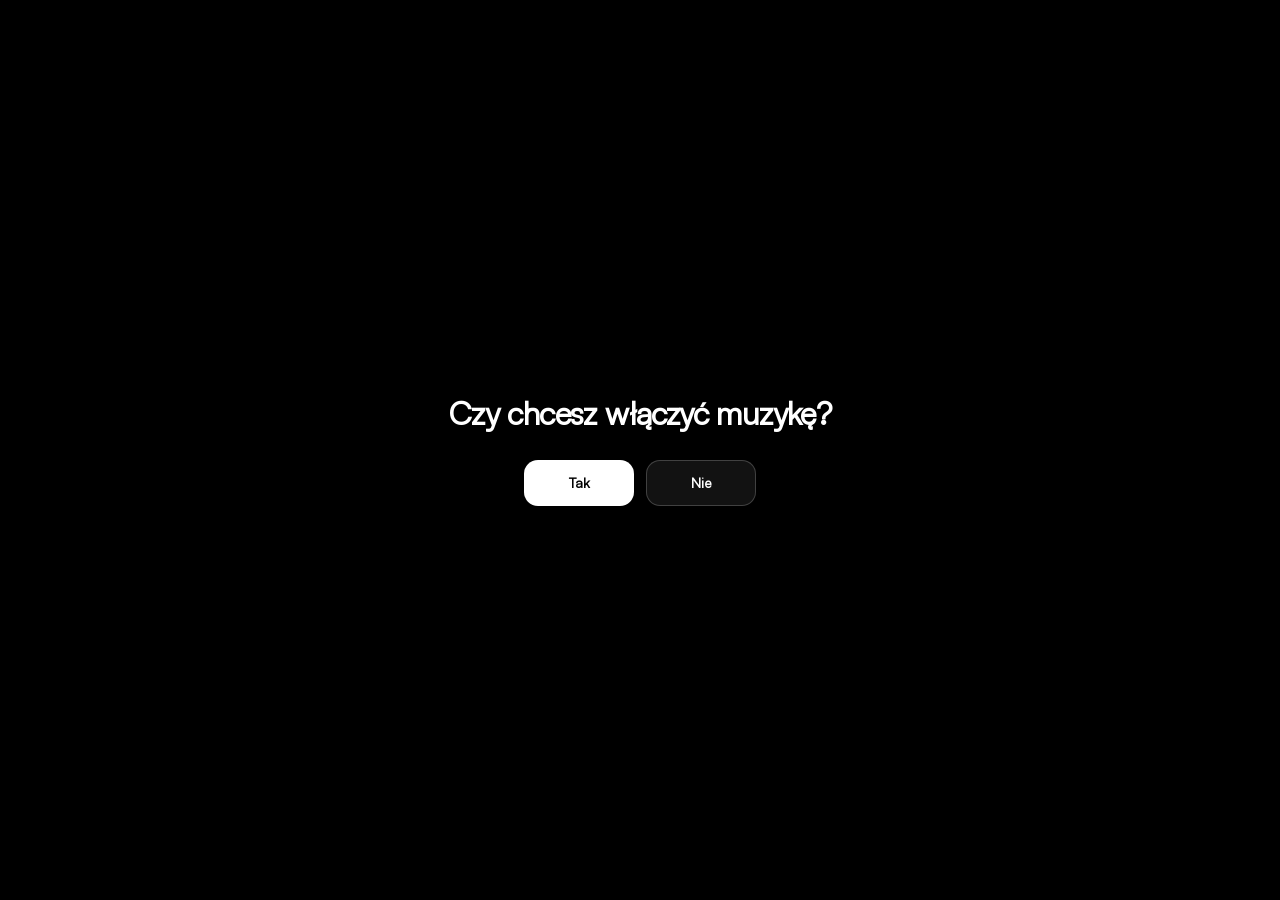
==== index.html @ a565d6b8 "Update index.html" ====
<!DOCTYPE html>
<html lang="pl">
<head>
    <meta charset="UTF-8">
    <meta name="viewport" content="width=device-width, initial-scale=1.0">

    <link rel="icon" type="image/png" href="favicon.png">
    <link rel="stylesheet" href="style.css">

    <title>Kituś 🩶</title>
</head>

<body>

    <div class="music-start-screen" id="music-start-screen">
        <div class="music-start-content">
            <h2>Czy chcesz włączyć muzykę?</h2>
            <div class="music-start-buttons">
                <button type="button" class="music-start-button" id="music-yes">Tak</button>
                <button type="button" class="music-start-button secondary" id="music-no">Nie</button>
            </div>
        </div>
    </div>

    <audio id="background-music" loop preload="auto" crossorigin="anonymous">
        <source src="music.mp3" type="audio/mpeg">
    </audio>

    <!-- Odtwarzacz w PRAWYM DOLNYM ROGU -->
    <div class="audio-control" id="audio-control" style="position: fixed; bottom: 20px; right: 20px; left: auto; top: auto; z-index: 100;">
        <div class="audio-control-inner">
            <div class="audio-icon">
                <span class="audio-note">♪</span>
            </div>

            <div class="audio-info" id="audio-info">
                <div class="audio-cover">
                    <img src="okladka.jpg" alt="Okładka">
                </div>
                <div class="audio-text">
                    <span class="audio-artist">Filipek, Inee, Zegar</span>
                    <span class="audio-title">Niebezpiecznie</span>
                </div>
            </div>

            <div class="audio-slider-wrapper">
                <input
                    type="range"
                    id="audio-volume"
                    min="0"
                    max="100"
                    value="50"
                    aria-label="Głośność muzyki"
                >
            </div>
        </div>
    </div>

    <main class="page">
        <section class="box profile-box" id="profile-box">
            <div class="profile">
                <img src="logo.jpeg" alt="Kitsun3 Kage" class="logo">
                <div class="profile-text">
                    <h1 id="typing-name" style="font-weight: 700;">
                        <span id="typing-text"></span><span class="cursor">|</span>
                    </h1>
                    <p>@kitsun3.kage</p>
                </div>
            </div>

            <div class="socials">
                <button class="social-button" type="button" onclick="window.open('https://www.instagram.com/kitsun3.kage', '_blank')" aria-label="Instagram">
                    <img src="instagram-icon.svg" alt="Instagram">
                </button>
                <button class="social-button" type="button" onclick="window.open('https://github.com/kitsun3kage', '_blank')" aria-label="GitHub">
                    <img src="github-icon.svg" alt="GitHub">
                </button>
                <button class="social-button" type="button" onclick="window.open('https://www.tiktok.com/@kitsun3.kage', '_blank')" aria-label="TikTok">
                    <img src="tiktok-icon.svg" alt="TikTok">
                </button>
                <button class="social-button" type="button" onclick="window.open('https://www.youtube.com/@kitsun3kage', '_blank')" aria-label="YouTube">
                    <img src="youtube-icon.svg" alt="YouTube">
                </button>
                <button class="social-button" type="button" onclick="window.open('https://pl.wikipedia.org/wiki/Wikipedysta:Kitsun3_Kage', '_blank')" aria-label="Wikipedia">
                    <img src="wikipedia-icon.svg" alt="Wikipedia">
                </button>
            </div>

            <div class="site-info">
                <div class="visitor-count">
                    <img src="views.svg" alt="">
                    <span id="visitor-count">...</span>
                </div>
                <span class="info-separator">|</span>
                <div class="location-info">
                    <img src="location.svg" alt="">
                    <span>Poland</span>
                </div>
            </div>
        </section>
    </main>

    <video autoplay muted loop playsinline id="background-video">
        <source src="peaceful-meadow-moewalls-com.mp4" type="video/mp4">
        Twoja przeglądarka nie obsługuje odtwarzania wideo.
    </video>

    <footer>
        <p>&copy; 2026 Kitsun3 Kage. All rights reserved.</p>
    </footer>

    <script>
        const musicStartScreen = document.getElementById("music-start-screen");
        const musicYes = document.getElementById("music-yes");
        const musicNo = document.getElementById("music-no");
        const backgroundMusic = document.getElementById("background-music");
        const audioControl = document.getElementById("audio-control");
        const audioVolume = document.getElementById("audio-volume");
        const profileBox = document.getElementById("profile-box");

        // Płynna animacja zamykania ekranu startowego
        function closeMusicScreen() {
            musicStartScreen.classList.add("hidden");
            setTimeout(() => {
                musicStartScreen.style.display = "none";
            }, 500);
        }

        function updateVolumeState() {
            const volume = Number(audioVolume.value);
            backgroundMusic.volume = volume / 100;
            audioVolume.style.setProperty("--volume", `${volume}%`);

            if (volume === 0) {
                audioControl.classList.add("muted");
            } else {
                audioControl.classList.remove("muted");
            }
        }

        // --- PŁYNNY BASS SHAKE & TILT 3D LOOP ---
        let audioCtx, analyser, dataArray, sourceNode;
        let isAudioSetup = false;
        let targetTiltX = 0, currentTiltX = 0;
        let targetTiltY = 0, currentTiltY = 0;

        let targetShakeX = 0, currentShakeX = 0;
        let targetShakeY = 0, currentShakeY = 0;
        let targetScale = 1, currentScale = 1;

        function initAudioAnalyser() {
            if (isAudioSetup) return;
            try {
                const AudioContext = window.AudioContext || window.webkitAudioContext;
                audioCtx = new AudioContext();
                analyser = audioCtx.createAnalyser();
                
                analyser.fftSize = 256; 
                analyser.smoothingTimeConstant = 0; 

                sourceNode = audioCtx.createMediaElementSource(backgroundMusic);
                sourceNode.connect(analyser);
                analyser.connect(audioCtx.destination);

                dataArray = new Uint8Array(analyser.frequencyBinCount);
                isAudioSetup = true;
            } catch (e) {
                console.warn("Nie można uruchomić analizatora AudioContext:", e);
            }
        }

        function lerp(start, end, amt) {
            return (1 - amt) * start + amt * end;
        }

        function renderLoop() {
            requestAnimationFrame(renderLoop);

            // Obliczanie basu tylko gdy muzyka gra i nie jest wyciszona
            if (!analyser || backgroundMusic.paused || backgroundMusic.volume === 0) {
                targetShakeX = 0;
                targetShakeY = 0;
                targetScale = 1;
            } else {
                analyser.getByteFrequencyData(dataArray);

                const sampleRate = audioCtx.sampleRate || 44100;
                const nyquist = sampleRate / 2;
                const binCount = analyser.frequencyBinCount; 

                // Pasmo niskiego basu: 30Hz - 130Hz
                let startBin = Math.floor((30 / nyquist) * binCount);
                let endBin = Math.ceil((130 / nyquist) * binCount);

                startBin = Math.max(0, startBin);
                endBin = Math.min(binCount - 1, Math.max(startBin + 1, endBin));

                let bassSum = 0;
                for (let i = startBin; i <= endBin; i++) {
                    bassSum += dataArray[i];
                }
                let count = (endBin - startBin + 1);
                let rawBass = (bassSum / count) / 255;

                const outputMultiplier = 56;
                let bassValue = rawBass * outputMultiplier;

                // Próg (8.0) - trzęsie TYLKO przy mocniejszym basie
                const threshold = 8.0;

                if (bassValue > threshold) {
                    const intensity = Math.min((bassValue - threshold) / (outputMultiplier - threshold), 1.0);

                    targetShakeX = (Math.random() - 0.5) * intensity * 22;
                    targetShakeY = (Math.random() - 0.5) * intensity * 22;
                    targetScale = 1 + (intensity * 0.025);
                } else {
                    targetShakeX = 0;
                    targetShakeY = 0;
                    targetScale = 1;
                }
            }

            // Płynne przejścia (LERP) dla Tilt 3D oraz drgań basu
            currentTiltX = lerp(currentTiltX, targetTiltX, 0.12);
            currentTiltY = lerp(currentTiltY, targetTiltY, 0.12);
            currentShakeX = lerp(currentShakeX, targetShakeX, 0.18);
            currentShakeY = lerp(currentShakeY, targetShakeY, 0.18);
            currentScale = lerp(currentScale, targetScale, 0.15);

            if (profileBox) {
                profileBox.style.transform = `perspective(1000px) rotateX(${currentTiltX.toFixed(2)}deg) rotateY(${currentTiltY.toFixed(2)}deg) translate(${currentShakeX.toFixed(2)}px, ${currentShakeY.toFixed(2)}px) scale(${currentScale.toFixed(4)})`;
            }
        }

        // Uruchomienie pętli natychmiast, aby Tilt 3D działał nawet przy wybranej opcji "Nie"
        renderLoop();

        musicYes.addEventListener("click", async () => {
            updateVolumeState();
            try {
                await backgroundMusic.play();
                initAudioAnalyser();
                if (audioCtx && audioCtx.state === "suspended") {
                    await audioCtx.resume();
                }
            } catch (error) {
                console.error("Nie udało się uruchomić muzyki:", error);
            }
            closeMusicScreen();
        });

        musicNo.addEventListener("click", () => {
            backgroundMusic.pause();
            backgroundMusic.currentTime = 0;
            audioVolume.value = 0;
            updateVolumeState();
            
            // Ukrycie odtwarzacza po kliknięciu "Nie"
            audioControl.style.opacity = "0";
            audioControl.style.transition = "opacity 0.4s ease";
            setTimeout(() => {
                audioControl.style.display = "none";
            }, 400);

            closeMusicScreen();
        });

        audioVolume.addEventListener("input", updateVolumeState);
        updateVolumeState();

        // Animacja wpisywania tekstu
        const typingText = document.getElementById("typing-text");
        const text = "Kituś 🩶";
        let typingIndex = 0;
        let deleting = false;

        function typingAnimation() {
            if (!typingText) return;

            if (!deleting) {
                if (typingIndex < text.length) {
                    typingText.textContent = text.substring(0, typingIndex + 1);
                    typingIndex++;
                    setTimeout(typingAnimation, 110);
                } else {
                    deleting = true;
                    setTimeout(typingAnimation, 1500);
                }
            } else {
                if (typingIndex > 0) {
                    typingIndex--;
                    typingText.textContent = text.substring(0, typingIndex);
                    setTimeout(typingAnimation, 70);
                } else {
                    deleting = false;
                    setTimeout(typingAnimation, 700);
                }
            }
        }
        typingAnimation();

        // Licznik odwiedzin
        const visitorCount = document.getElementById("visitor-count");
        const counterUrl = "https://api.counterapi.dev/v2/kitsun3kage-portfolio/kitu-portfolio-2026/up";

        async function updateVisitorCount() {
            if (!visitorCount) return;
            try {
                const response = await fetch(counterUrl);
                if (!response.ok) throw new Error("Counter request failed");
                const data = await response.json();
                if (data && data.data && data.data.up_count !== undefined) {
                    visitorCount.textContent = data.data.up_count.toLocaleString("pl-PL");
                } else {
                    visitorCount.textContent = "0";
                }
            } catch (error) {
                console.error("Nie udało się pobrać licznika odwiedzin:", error);
                visitorCount.textContent = "0";
            }
        }
        updateVisitorCount();

        // Obsługa Tilt 3D myszką (działa ZAWSZE, niezależnie od muzyki)
        const desktopPointer = window.matchMedia("(hover: hover) and (pointer: fine)");

        if (profileBox && desktopPointer.matches) {
            profileBox.addEventListener("mousemove", (event) => {
                const rect = profileBox.getBoundingClientRect();
                const x = event.clientX - rect.left;
                const y = event.clientY - rect.top;
                const centerX = rect.width / 2;
                const centerY = rect.height / 2;
                targetTiltY = ((x - centerX) / centerX) * -6;
                targetTiltX = ((centerY - y) / centerY) * -6;
            });

            profileBox.addEventListener("mouseleave", () => {
                targetTiltX = 0;
                targetTiltY = 0;
            });
        }
    </script>
</body>
</html>
---- style.css ----
@font-face {
    font-family: "Satoshi";
    src: url("./fonts/Satoshi-Regular.ttf") format("truetype");
    font-weight: 400;
    font-style: normal;
    font-display: swap;
}

* {
    box-sizing: border-box;
    margin: 0;
    padding: 0;
}

html {
    width: 100%;
    min-height: 100%;
}

body {
    width: 100%;
    min-height: 100vh;
    overflow-x: hidden;
    background: #000;
    color: #fff;
    font-family: "Satoshi", Arial, sans-serif;
    position: relative;
    display: flex;
    align-items: center;
    justify-content: center;
}

#background-video {
    position: fixed;
    inset: 0;
    width: 100%;
    height: 100%;
    object-fit: cover;
    z-index: -10;
    pointer-events: none;
}

body::before {
    content: "";
    position: fixed;
    inset: 0;
    background: linear-gradient(
        180deg,
        rgba(0, 0, 0, 0.22),
        rgba(0, 0, 0, 0.42)
    );
    z-index: -9;
    pointer-events: none;
}

body::after {
    content: "";
    position: fixed;
    inset: 0;
    background: radial-gradient(
        circle at 50% 40%,
        rgba(120, 100, 255, 0.08),
        transparent 45%
    );
    z-index: -8;
    pointer-events: none;
}

.page {
    width: 100%;
    min-height: 100vh;
    padding: 24px;
    display: flex;
    align-items: center;
    justify-content: center;
    position: relative;
    z-index: 1;
}

.box {
    width: min(500px, 100%);
    position: relative;
    border: 1px solid rgba(255, 255, 255, 0.18);
    border-radius: 30px;
    background: rgba(0, 0, 0, 0.08);
    backdrop-filter: blur(18px);
    -webkit-backdrop-filter: blur(18px);
    box-shadow:
        0 20px 60px rgba(0, 0, 0, 0.38),
        inset 0 1px 0 rgba(255, 255, 255, 0.06);
    overflow: hidden;
}

.profile-box {
    min-height: 220px;
    padding: 30px;
    transform: perspective(1000px) rotateX(0deg) rotateY(0deg);
    transform-style: preserve-3d;
    will-change: transform;
    transition: transform 0.08s ease-out; /* Płynne, delikatne trzęsienie */
}

.profile {
    display: flex;
    align-items: center;
    gap: 18px;
}

.logo {
    width: 76px;
    height: 76px;
    flex: 0 0 76px;
    object-fit: cover;
    border-radius: 50%;
    border: 1px solid rgba(255, 255, 255, 0.18);
    box-shadow: 0 8px 30px rgba(0, 0, 0, 0.35);
}

.profile-text {
    min-width: 0;
}

.profile-text h1 {
    font-size: clamp(25px, 5vw, 34px);
    line-height: 1.1;
    font-weight: 700;
    letter-spacing: -0.8px;
    white-space: nowrap;
}

.profile-text p {
    margin-top: 7px;
    font-size: 15px;
    line-height: 1.2;
    color: rgba(255, 255, 255, 0.58);
    letter-spacing: 0.1px;
}

.cursor {
    display: inline-block;
    margin-left: 2px;
    color: rgba(255, 255, 255, 0.8);
    animation: cursorBlink 0.9s infinite;
}

@keyframes cursorBlink {
    0%, 45% { opacity: 1; }
    46%, 100% { opacity: 0; }
}

.socials {
    width: 100%;
    display: flex;
    align-items: center;
    justify-content: center;
    gap: 14px;
    margin-top: 28px;
}

.social-button {
    width: 45px;
    height: 45px;
    padding: 0;
    display: flex;
    align-items: center;
    justify-content: center;
    background: transparent;
    border: none;
    cursor: pointer;
}

.social-button img {
    width: 45px;
    height: 45px;
    object-fit: contain;
    filter: drop-shadow(0 0 5px rgba(255, 255, 255, 0.65));
    transition: transform 0.2s ease, filter 0.2s ease;
}

.social-button:hover img {
    transform: scale(1.1);
    filter: drop-shadow(0 0 9px rgba(255, 255, 255, 0.85));
}

.site-info {
    width: 100%;
    display: flex;
    align-items: center;
    justify-content: flex-start;
    gap: 12px;
    margin-top: 28px;
    color: rgba(255, 255, 255, 0.55);
    font-size: 13px;
}

.visitor-count,
.location-info {
    display: flex;
    align-items: center;
    gap: 7px;
}

.visitor-count img,
.location-info img {
    width: 15px;
    height: 15px;
    object-fit: contain;
    opacity: 0.65;
}

.info-separator {
    color: rgba(255, 255, 255, 0.22);
}

footer {
    position: fixed;
    left: 0;
    bottom: 18px;
    width: 100%;
    display: flex;
    justify-content: center;
    pointer-events: none;
    z-index: 10;
}

footer p {
    font-size: 11px;
    color: rgba(255, 255, 255, 0.35);
    letter-spacing: 0.1px;
    text-align: center;
}

/* EKRAN STARTOWY FULLSCREEN */
.music-start-screen {
    position: fixed;
    inset: 0;
    width: 100%;
    height: 100%;
    background: #000;
    display: flex;
    align-items: center;
    justify-content: center;
    z-index: 99999;
    opacity: 1;
    visibility: visible;
    transition: opacity 0.5s ease, visibility 0.5s ease;
}

.music-start-screen.hidden {
    opacity: 0;
    visibility: hidden;
    pointer-events: none;
}

.music-start-content {
    width: min(420px, calc(100% - 40px));
    text-align: center;
}

.music-start-content h2 {
    margin-bottom: 28px;
    color: #fff;
    font-size: clamp(24px, 5vw, 32px);
    line-height: 1.2;
    font-weight: 700;
    letter-spacing: -0.6px;
}

.music-start-buttons {
    display: flex;
    align-items: center;
    justify-content: center;
    gap: 12px;
}

.music-start-button {
    min-width: 110px;
    height: 46px;
    padding: 0 24px;
    border: 1px solid rgba(255, 255, 255, 0.2);
    border-radius: 14px;
    background: #fff;
    color: #000;
    font-family: inherit;
    font-size: 14px;
    font-weight: 700;
    cursor: pointer;
    transition: transform 0.2s ease, background 0.2s ease, border-color 0.2s ease;
}

.music-start-button:hover {
    transform: translateY(-2px);
    background: #ededed;
}

.music-start-button.secondary {
    background: rgba(255, 255, 255, 0.07);
    color: #fff;
    border-color: rgba(255, 255, 255, 0.2);
}

.music-start-button.secondary:hover {
    background: rgba(255, 255, 255, 0.13);
}

/* ODTWARZACZ AUDIO */
.audio-control {
    position: fixed;
    left: 22px;
    bottom: 22px;
    width: 48px;
    height: 48px;
    z-index: 5000;
    border: 1px solid rgba(255, 255, 255, 0.22);
    border-radius: 15px;
    background: rgba(10, 10, 10, 0.68);
    backdrop-filter: blur(18px);
    -webkit-backdrop-filter: blur(18px);
    box-shadow:
        0 12px 35px rgba(0, 0, 0, 0.35),
        inset 0 1px 0 rgba(255, 255, 255, 0.06);
    overflow: hidden;
    transition: width 0.35s cubic-bezier(0.22, 1, 0.36, 1), height 0.35s ease, border-radius 0.35s ease, background 0.25s ease;
}

.audio-control:not(.muted) {
    width: 330px;
    height: 74px;
    border-radius: 19px;
    background: rgba(10, 10, 10, 0.82);
}

.audio-control.muted:hover {
    width: 180px;
    height: 74px;
    border-radius: 19px;
    background: rgba(10, 10, 10, 0.82);
}

.audio-control-inner {
    width: 100%;
    height: 100%;
    display: flex;
    align-items: center;
    padding-right: 16px;
}

.audio-icon {
    width: 48px;
    height: 48px;
    min-width: 48px;
    display: flex;
    align-items: center;
    justify-content: center;
}

.audio-note {
    color: #fff;
    font-family: Arial, sans-serif;
    font-size: 23px;
    line-height: 1;
}

.audio-info {
    width: 0;
    min-width: 0;
    opacity: 0;
    overflow: hidden;
    display: flex;
    align-items: center;
    gap: 10px;
    transition: width 0.35s ease, opacity 0.25s ease, margin 0.35s ease;
}

.audio-control:not(.muted) .audio-info {
    width: 155px;
    opacity: 1;
    margin-right: 10px;
}

.audio-cover {
    width: 38px;
    height: 38px;
    min-width: 38px;
    border-radius: 10px;
    border: 1px solid rgba(255, 255, 255, 0.12);
    background: linear-gradient(135deg, #171717, #303030);
    display: flex;
    align-items: center;
    justify-content: center;
    color: #fff;
    font-size: 18px;
}

.audio-text {
    min-width: 0;
    display: flex;
    flex-direction: column;
    gap: 2px;
}

.audio-artist,
.audio-title {
    display: block;
    overflow: hidden;
    text-overflow: ellipsis;
    white-space: nowrap;
}

.audio-artist {
    color: rgba(255, 255, 255, 0.52);
    font-size: 12px;
}

.audio-title {
    color: #fff;
    font-size: 13px;
}

.audio-slider-wrapper {
    flex: 1;
    min-width: 90px;
    display: flex;
    align-items: center;
    opacity: 0;
    transform: translateX(8px);
    transition: opacity 0.25s ease, transform 0.3s ease;
}

.audio-control:not(.muted) .audio-slider-wrapper,
.audio-control:hover .audio-slider-wrapper {
    opacity: 1;
    transform: translateX(0);
}

#audio-volume {
    width: 100%;
    height: 4px;
    margin: 0;
    padding: 0;
    appearance: none;
    -webkit-appearance: none;
    border: none;
    outline: none;
    border-radius: 999px;
    cursor: pointer;
    background: linear-gradient(
        to right,
        #fff 0%,
        #fff var(--volume),
        rgba(255, 255, 255, 0.2) var(--volume),
        rgba(255, 255, 255, 0.2) 100%
    );
}

#audio-volume::-webkit-slider-runnable-track {
    width: 100%;
    height: 4px;
    border-radius: 999px;
    background: transparent;
}

#audio-volume::-webkit-slider-thumb {
    width: 13px;
    height: 13px;
    margin-top: -4.5px;
    appearance: none;
    -webkit-appearance: none;
    border: none;
    border-radius: 50%;
    background: #fff;
    box-shadow: 0 0 8px rgba(255, 255, 255, 0.3);
}

#audio-volume::-moz-range-track {
    width: 100%;
    height: 4px;
    border-radius: 999px;
    background: rgba(255, 255, 255, 0.2);
}

#audio-volume::-moz-range-progress {
    height: 4px;
    border-radius: 999px;
    background: #fff;
}

#audio-volume::-moz-range-thumb {
    width: 13px;
    height: 13px;
    border: none;
    border-radius: 50%;
    background: #fff;
    box-shadow: 0 0 8px rgba(255, 255, 255, 0.3);
}

/* RESPONSYWNOŚĆ */
@media (max-width: 600px) {
    .page { padding: 18px; }
    .profile-box { padding: 24px; border-radius: 26px; min-height: 0; }
    .profile { gap: 14px; }
    .logo { width: 62px; height: 62px; flex-basis: 62px; }
    .profile-text h1 { font-size: 25px; letter-spacing: -0.5px; }
    .profile-text p { font-size: 14px; margin-top: 6px; }
    .socials { margin-top: 24px; gap: 22px; }
    .social-button { width: 32px; height: 32px; }
    .social-button img { width: 21px; height: 21px; }
    .site-info { margin-top: 24px; gap: 10px; font-size: 12px; }
    footer { bottom: 12px; }
    footer p { font-size: 10px; }
    .music-start-content { width: calc(100% - 36px); }
    .music-start-content h2 { font-size: 24px; margin-bottom: 24px; }
    .music-start-buttons { gap: 10px; }
    .music-start-button { min-width: 100px; height: 44px; }
    .audio-control { left: 14px; bottom: 14px; }
    .audio-control:not(.muted) {
        width: min(330px, calc(100vw - 28px));
    }
}

@media (max-width: 380px) {
    .profile-box { padding: 20px; border-radius: 23px; }
    .logo { width: 56px; height: 56px; flex-basis: 56px; }
    .profile-text h1 { font-size: 22px; }
    .profile-text p { font-size: 13px; }
    .socials { gap: 20px; }
    .social-button { width: 30px; height: 30px; }
    .social-button img { width: 20px; height: 20px; }
    .site-info { gap: 8px; }
    .music-start-content h2 { font-size: 22px; }
    .music-start-button { min-width: 92px; padding: 0 18px; }
}
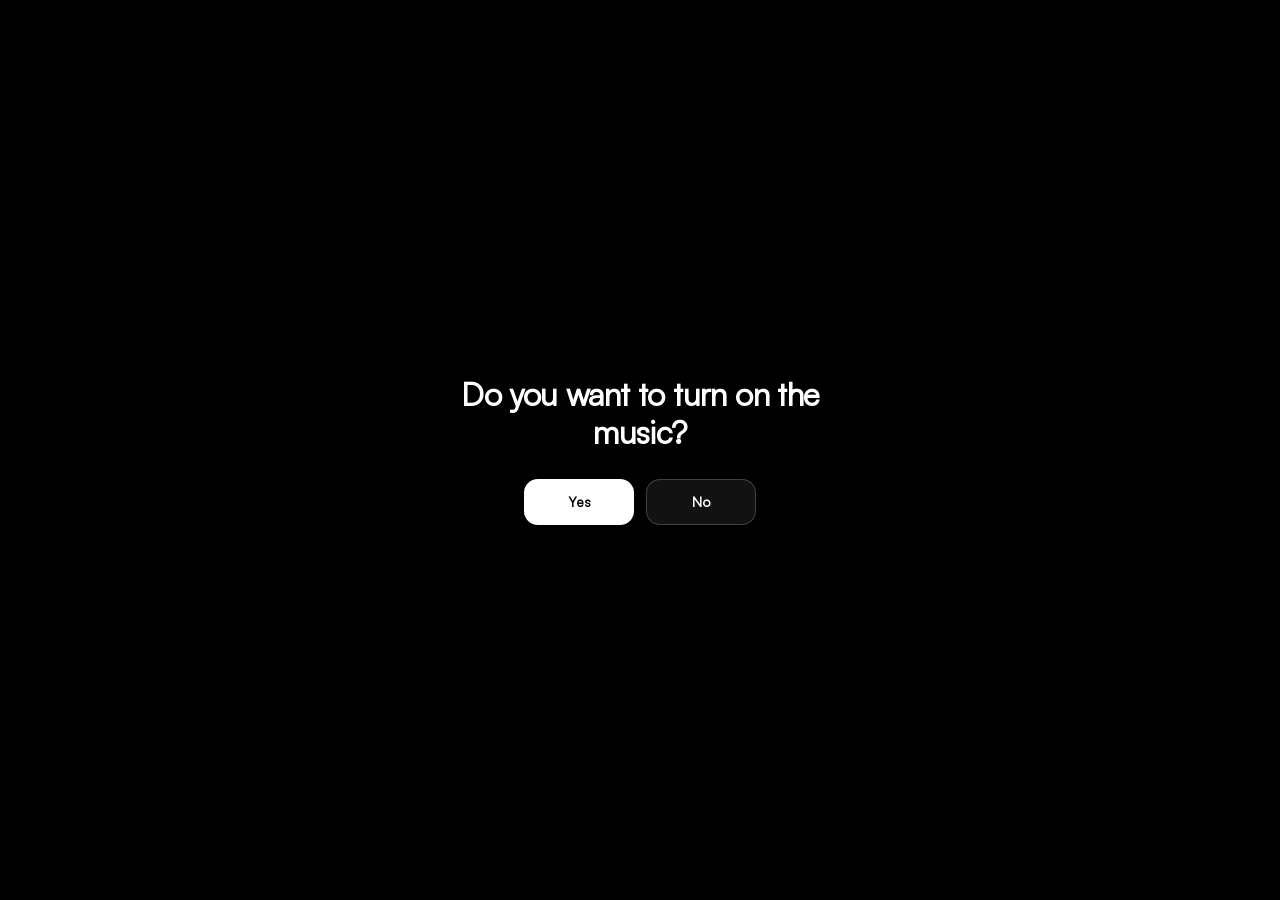
==== commit d53274d3: "Update index.html" ====
--- a/index.html
+++ b/index.html
@@ -8,13 +8,43 @@
     <link rel="stylesheet" href="style.css">
 
     <title>Kituś 🩶</title>
+
+    <style>
+        .relationship-info {
+            display: flex;
+            align-items: center;
+            gap: 6px;
+            font-size: 0.9em;
+            color: #ff9ecb;
+            font-weight: 600;
+        }
+
+        .relationship-heart {
+            font-size: 1em;
+            line-height: 1;
+            animation: heartPulse 1.6s infinite;
+            transform-origin: center;
+            display: inline-block;
+        }
+
+        @keyframes heartPulse {
+            0%, 100% {
+                transform: scale(1);
+                opacity: 1;
+            }
+            50% {
+                transform: scale(1.25);
+                opacity: 0.85;
+            }
+        }
+    </style>
 </head>
 
 <body>
 
     <div class="music-start-screen" id="music-start-screen">
         <div class="music-start-content">
-            <h2>Czy chcesz włączyć muzykę?</h2>
+            <h2 id="music-question">Czy chcesz włączyć muzykę?</h2>
             <div class="music-start-buttons">
                 <button type="button" class="music-start-button" id="music-yes">Tak</button>
                 <button type="button" class="music-start-button secondary" id="music-no">Nie</button>
@@ -94,7 +124,12 @@
                 <span class="info-separator">|</span>
                 <div class="location-info">
                     <img src="location.svg" alt="">
-                    <span>Poland</span>
+                    <span id="country-text">Polska</span>
+                </div>
+                <span class="info-separator">|</span>
+                <div class="relationship-info" title="Status / Relationship status">
+                    <span class="relationship-heart">💗</span>
+                    <span id="relationship-text">W związku</span>
                 </div>
             </div>
         </section>
@@ -186,7 +221,7 @@
 
                 const sampleRate = audioCtx.sampleRate || 44100;
                 const nyquist = sampleRate / 2;
-                const binCount = analyser.frequencyBinCount; 
+                let binCount = analyser.frequencyBinCount; 
 
                 // Pasmo niskiego basu: 30Hz - 130Hz
                 let startBin = Math.floor((30 / nyquist) * binCount);
@@ -243,6 +278,18 @@
                 initAudioAnalyser();
                 if (audioCtx && audioCtx.state === "suspended") {
                     await audioCtx.resume();
+                }
+
+                // --- Media Session API (pokazywanie utworu w systemie) ---
+                if ('mediaSession' in navigator) {
+                    navigator.mediaSession.metadata = new MediaMetadata({
+                        title: 'Niebezpiecznie',
+                        artist: 'Filipek, Inee, Zegar',
+                        album: 'Kituś 🩶',
+                        artwork: [
+                            { src: 'okladka.jpg', sizes: '512x512', type: 'image/jpeg' }
+                        ]
+                    });
                 }
             } catch (error) {
                 console.error("Nie udało się uruchomić muzyki:", error);
@@ -341,6 +388,174 @@
                 targetTiltY = 0;
             });
         }
+
+        // --- Automatyczne wykrywanie języka: status, kraj, ekran muzyki ---
+        const relationshipText = document.getElementById("relationship-text");
+        const countryText = document.getElementById("country-text");
+        const musicQuestion = document.getElementById("music-question");
+
+        const relationshipLabels = {
+            pl: "W związku",
+            en: "In a relationship",
+            de: "In einer Beziehung",
+            es: "En una relación",
+            fr: "En couple",
+            it: "Impegnato/a",
+            pt: "Em um relacionamento",
+            nl: "In een relatie",
+            cs: "Ve vztahu",
+            sk: "Vo vzťahu",
+            uk: "У стосунках",
+            ru: "В отношениях",
+            sv: "I ett förhållande",
+            no: "I et forhold",
+            da: "I et forhold",
+            fi: "Parisuhteessa",
+            lt: "Santykiai",
+            lv: "Attiecībās",
+            et: "Suhtes"
+        };
+
+        const countryLabels = {
+            pl: "Polska",
+            en: "Poland",
+            de: "Polen",
+            es: "Polonia",
+            fr: "Pologne",
+            it: "Polonia",
+            pt: "Polónia",
+            nl: "Polen",
+            cs: "Polsko",
+            sk: "Poľsko",
+            uk: "Польща",
+            ru: "Польша",
+            sv: "Polen",
+            no: "Polen",
+            da: "Polen",
+            fi: "Puola",
+            lt: "Lenkija",
+            lv: "Polija",
+            et: "Poola"
+        };
+
+        const musicQuestionLabels = {
+            pl: "Czy chcesz włączyć muzykę?",
+            en: "Do you want to turn on the music?",
+            de: "Möchtest du die Musik einschalten?",
+            es: "¿Quieres activar la música?",
+            fr: "Voulez-vous activer la musique ?",
+            it: "Vuoi attivare la musica?",
+            pt: "Quer ativar a música?",
+            nl: "Wil je de muziek aanzetten?",
+            cs: "Chceš zapnout hudbu?",
+            sk: "Chceš zapnúť hudbu?",
+            uk: "Бажаєте увімкнути музику?",
+            ru: "Хотите включить музыку?",
+            sv: "Vill du sätta på musiken?",
+            no: "Vil du slå på musikken?",
+            da: "Vil du tænde for musikken?",
+            fi: "Haluatko laittaa musiikin päälle?",
+            lt: "Ar norite įjungti muziką?",
+            lv: "Vai vēlaties ieslēgt mūziku?",
+            et: "Kas soovid muusika sisse lülitada?"
+        };
+
+        const yesLabels = {
+            pl: "Tak",
+            en: "Yes",
+            de: "Ja",
+            es: "Sí",
+            fr: "Oui",
+            it: "Sì",
+            pt: "Sim",
+            nl: "Ja",
+            cs: "Ano",
+            sk: "Áno",
+            uk: "Так",
+            ru: "Да",
+            sv: "Ja",
+            no: "Ja",
+            da: "Ja",
+            fi: "Kyllä",
+            lt: "Taip",
+            lv: "Jā",
+            et: "Jah"
+        };
+
+        const noLabels = {
+            pl: "Nie",
+            en: "No",
+            de: "Nein",
+            es: "No",
+            fr: "Non",
+            it: "No",
+            pt: "Não",
+            nl: "Nee",
+            cs: "Ne",
+            sk: "Nie",
+            uk: "Ні",
+            ru: "Нет",
+            sv: "Nej",
+            no: "Nei",
+            da: "Nej",
+            fi: "Ei",
+            lt: "Ne",
+            lv: "Nē",
+            et: "Ei"
+        };
+
+        const volumeLabels = {
+            pl: "Głośność muzyki",
+            en: "Music volume",
+            de: "Musiklautstärke",
+            es: "Volumen de la música",
+            fr: "Volume de la musique",
+            it: "Volume della musica",
+            pt: "Volume da música",
+            nl: "Muziekvolume",
+            cs: "Hlasitost hudby",
+            sk: "Hlasitosť hudby",
+            uk: "Гучність музики",
+            ru: "Громкость музыки",
+            sv: "Musikvolym",
+            no: "Musikkvolum",
+            da: "Musiklydstyrke",
+            fi: "Musiikin äänenvoimakkuus",
+            lt: "Muzikos garsumas",
+            lv: "Mūzikas skaļums",
+            et: "Muusika helitugevus"
+        };
+
+        function getBrowserLanguage() {
+            return (navigator.language || navigator.userLanguage || "en")
+                .toLowerCase()
+                .split("-")[0];
+        }
+
+        function applyLanguage() {
+            const lang = getBrowserLanguage();
+
+            if (relationshipText) {
+                relationshipText.textContent = relationshipLabels[lang] || relationshipLabels.en;
+            }
+            if (countryText) {
+                countryText.textContent = countryLabels[lang] || countryLabels.en;
+            }
+            if (musicQuestion) {
+                musicQuestion.textContent = musicQuestionLabels[lang] || musicQuestionLabels.en;
+            }
+            if (musicYes) {
+                musicYes.textContent = yesLabels[lang] || yesLabels.en;
+            }
+            if (musicNo) {
+                musicNo.textContent = noLabels[lang] || noLabels.en;
+            }
+            if (audioVolume) {
+                audioVolume.setAttribute("aria-label", volumeLabels[lang] || volumeLabels.en);
+            }
+        }
+
+        applyLanguage();
     </script>
 </body>
 </html>
--- a/style.css
+++ b/style.css
@@ -97,7 +97,7 @@
     transform: perspective(1000px) rotateX(0deg) rotateY(0deg);
     transform-style: preserve-3d;
     will-change: transform;
-    transition: transform 0.08s ease-out; /* Płynne, delikatne trzęsienie */
+    transition: transform 0.08s ease-out;
 }
 
 .profile {
@@ -390,6 +390,15 @@
     justify-content: center;
     color: #fff;
     font-size: 18px;
+    overflow: hidden; /* Dodane dla przycięcia rogów obrazka */
+}
+
+/* Dodane ostylowanie obrazka okładki */
+.audio-cover img {
+    width: 100%;
+    height: 100%;
+    object-fit: cover;
+    display: block;
 }
 
 .audio-text {
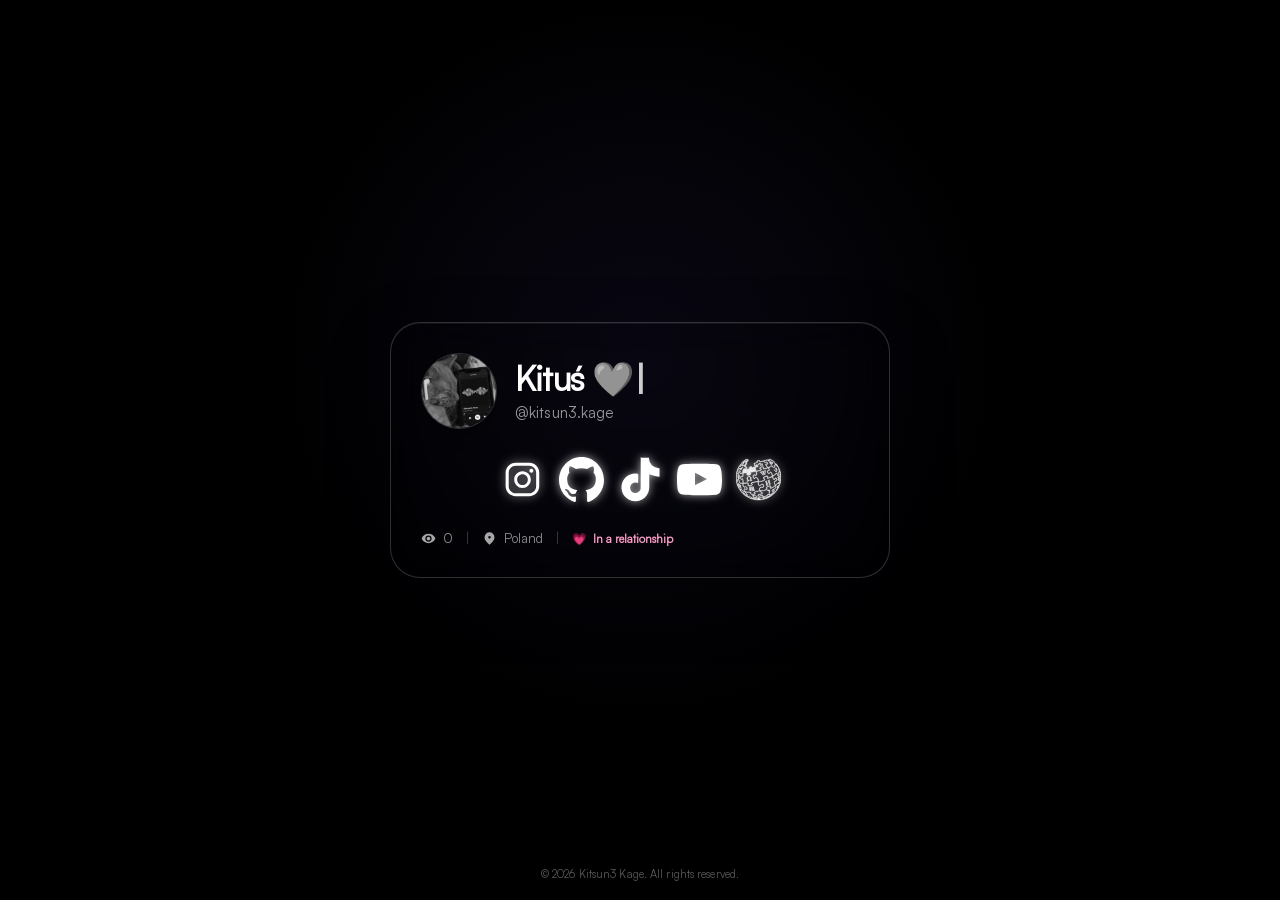
==== commit 3684c45d: "Update index.html" ====
--- a/index.html
+++ b/index.html
@@ -41,50 +41,6 @@
 </head>
 
 <body>
-
-    <div class="music-start-screen" id="music-start-screen">
-        <div class="music-start-content">
-            <h2 id="music-question">Czy chcesz włączyć muzykę?</h2>
-            <div class="music-start-buttons">
-                <button type="button" class="music-start-button" id="music-yes">Tak</button>
-                <button type="button" class="music-start-button secondary" id="music-no">Nie</button>
-            </div>
-        </div>
-    </div>
-
-    <audio id="background-music" loop preload="auto" crossorigin="anonymous">
-        <source src="music.mp3" type="audio/mpeg">
-    </audio>
-
-    <!-- Odtwarzacz w PRAWYM DOLNYM ROGU -->
-    <div class="audio-control" id="audio-control" style="position: fixed; bottom: 20px; right: 20px; left: auto; top: auto; z-index: 100;">
-        <div class="audio-control-inner">
-            <div class="audio-icon">
-                <span class="audio-note">♪</span>
-            </div>
-
-            <div class="audio-info" id="audio-info">
-                <div class="audio-cover">
-                    <img src="okladka.jpg" alt="Okładka">
-                </div>
-                <div class="audio-text">
-                    <span class="audio-artist">Filipek, Inee, Zegar</span>
-                    <span class="audio-title">Niebezpiecznie</span>
-                </div>
-            </div>
-
-            <div class="audio-slider-wrapper">
-                <input
-                    type="range"
-                    id="audio-volume"
-                    min="0"
-                    max="100"
-                    value="50"
-                    aria-label="Głośność muzyki"
-                >
-            </div>
-        </div>
-    </div>
 
     <main class="page">
         <section class="box profile-box" id="profile-box">
@@ -145,65 +101,12 @@
     </footer>
 
     <script>
-        const musicStartScreen = document.getElementById("music-start-screen");
-        const musicYes = document.getElementById("music-yes");
-        const musicNo = document.getElementById("music-no");
-        const backgroundMusic = document.getElementById("background-music");
-        const audioControl = document.getElementById("audio-control");
-        const audioVolume = document.getElementById("audio-volume");
         const profileBox = document.getElementById("profile-box");
 
-        // Płynna animacja zamykania ekranu startowego
-        function closeMusicScreen() {
-            musicStartScreen.classList.add("hidden");
-            setTimeout(() => {
-                musicStartScreen.style.display = "none";
-            }, 500);
-        }
-
-        function updateVolumeState() {
-            const volume = Number(audioVolume.value);
-            backgroundMusic.volume = volume / 100;
-            audioVolume.style.setProperty("--volume", `${volume}%`);
-
-            if (volume === 0) {
-                audioControl.classList.add("muted");
-            } else {
-                audioControl.classList.remove("muted");
-            }
-        }
-
-        // --- PŁYNNY BASS SHAKE & TILT 3D LOOP ---
-        let audioCtx, analyser, dataArray, sourceNode;
-        let isAudioSetup = false;
+        // --- TILT 3D (myszka) ---
         let targetTiltX = 0, currentTiltX = 0;
         let targetTiltY = 0, currentTiltY = 0;
 
-        let targetShakeX = 0, currentShakeX = 0;
-        let targetShakeY = 0, currentShakeY = 0;
-        let targetScale = 1, currentScale = 1;
-
-        function initAudioAnalyser() {
-            if (isAudioSetup) return;
-            try {
-                const AudioContext = window.AudioContext || window.webkitAudioContext;
-                audioCtx = new AudioContext();
-                analyser = audioCtx.createAnalyser();
-                
-                analyser.fftSize = 256; 
-                analyser.smoothingTimeConstant = 0; 
-
-                sourceNode = audioCtx.createMediaElementSource(backgroundMusic);
-                sourceNode.connect(analyser);
-                analyser.connect(audioCtx.destination);
-
-                dataArray = new Uint8Array(analyser.frequencyBinCount);
-                isAudioSetup = true;
-            } catch (e) {
-                console.warn("Nie można uruchomić analizatora AudioContext:", e);
-            }
-        }
-
         function lerp(start, end, amt) {
             return (1 - amt) * start + amt * end;
         }
@@ -211,110 +114,33 @@
         function renderLoop() {
             requestAnimationFrame(renderLoop);
 
-            // Obliczanie basu tylko gdy muzyka gra i nie jest wyciszona
-            if (!analyser || backgroundMusic.paused || backgroundMusic.volume === 0) {
-                targetShakeX = 0;
-                targetShakeY = 0;
-                targetScale = 1;
-            } else {
-                analyser.getByteFrequencyData(dataArray);
-
-                const sampleRate = audioCtx.sampleRate || 44100;
-                const nyquist = sampleRate / 2;
-                let binCount = analyser.frequencyBinCount; 
-
-                // Pasmo niskiego basu: 30Hz - 130Hz
-                let startBin = Math.floor((30 / nyquist) * binCount);
-                let endBin = Math.ceil((130 / nyquist) * binCount);
-
-                startBin = Math.max(0, startBin);
-                endBin = Math.min(binCount - 1, Math.max(startBin + 1, endBin));
-
-                let bassSum = 0;
-                for (let i = startBin; i <= endBin; i++) {
-                    bassSum += dataArray[i];
-                }
-                let count = (endBin - startBin + 1);
-                let rawBass = (bassSum / count) / 255;
-
-                const outputMultiplier = 56;
-                let bassValue = rawBass * outputMultiplier;
-
-                // Próg (8.0) - trzęsie TYLKO przy mocniejszym basie
-                const threshold = 8.0;
-
-                if (bassValue > threshold) {
-                    const intensity = Math.min((bassValue - threshold) / (outputMultiplier - threshold), 1.0);
-
-                    targetShakeX = (Math.random() - 0.5) * intensity * 22;
-                    targetShakeY = (Math.random() - 0.5) * intensity * 22;
-                    targetScale = 1 + (intensity * 0.025);
-                } else {
-                    targetShakeX = 0;
-                    targetShakeY = 0;
-                    targetScale = 1;
-                }
-            }
-
-            // Płynne przejścia (LERP) dla Tilt 3D oraz drgań basu
             currentTiltX = lerp(currentTiltX, targetTiltX, 0.12);
             currentTiltY = lerp(currentTiltY, targetTiltY, 0.12);
-            currentShakeX = lerp(currentShakeX, targetShakeX, 0.18);
-            currentShakeY = lerp(currentShakeY, targetShakeY, 0.18);
-            currentScale = lerp(currentScale, targetScale, 0.15);
 
             if (profileBox) {
-                profileBox.style.transform = `perspective(1000px) rotateX(${currentTiltX.toFixed(2)}deg) rotateY(${currentTiltY.toFixed(2)}deg) translate(${currentShakeX.toFixed(2)}px, ${currentShakeY.toFixed(2)}px) scale(${currentScale.toFixed(4)})`;
-            }
-        }
-
-        // Uruchomienie pętli natychmiast, aby Tilt 3D działał nawet przy wybranej opcji "Nie"
+                profileBox.style.transform = `perspective(1000px) rotateX(${currentTiltX.toFixed(2)}deg) rotateY(${currentTiltY.toFixed(2)}deg)`;
+            }
+        }
         renderLoop();
 
-        musicYes.addEventListener("click", async () => {
-            updateVolumeState();
-            try {
-                await backgroundMusic.play();
-                initAudioAnalyser();
-                if (audioCtx && audioCtx.state === "suspended") {
-                    await audioCtx.resume();
-                }
-
-                // --- Media Session API (pokazywanie utworu w systemie) ---
-                if ('mediaSession' in navigator) {
-                    navigator.mediaSession.metadata = new MediaMetadata({
-                        title: 'Niebezpiecznie',
-                        artist: 'Filipek, Inee, Zegar',
-                        album: 'Kituś 🩶',
-                        artwork: [
-                            { src: 'okladka.jpg', sizes: '512x512', type: 'image/jpeg' }
-                        ]
-                    });
-                }
-            } catch (error) {
-                console.error("Nie udało się uruchomić muzyki:", error);
-            }
-            closeMusicScreen();
-        });
-
-        musicNo.addEventListener("click", () => {
-            backgroundMusic.pause();
-            backgroundMusic.currentTime = 0;
-            audioVolume.value = 0;
-            updateVolumeState();
-            
-            // Ukrycie odtwarzacza po kliknięciu "Nie"
-            audioControl.style.opacity = "0";
-            audioControl.style.transition = "opacity 0.4s ease";
-            setTimeout(() => {
-                audioControl.style.display = "none";
-            }, 400);
-
-            closeMusicScreen();
-        });
-
-        audioVolume.addEventListener("input", updateVolumeState);
-        updateVolumeState();
+        const desktopPointer = window.matchMedia("(hover: hover) and (pointer: fine)");
+
+        if (profileBox && desktopPointer.matches) {
+            profileBox.addEventListener("mousemove", (event) => {
+                const rect = profileBox.getBoundingClientRect();
+                const x = event.clientX - rect.left;
+                const y = event.clientY - rect.top;
+                const centerX = rect.width / 2;
+                const centerY = rect.height / 2;
+                targetTiltY = ((x - centerX) / centerX) * -6;
+                targetTiltX = ((centerY - y) / centerY) * -6;
+            });
+
+            profileBox.addEventListener("mouseleave", () => {
+                targetTiltX = 0;
+                targetTiltY = 0;
+            });
+        }
 
         // Animacja wpisywania tekstu
         const typingText = document.getElementById("typing-text");
@@ -369,30 +195,9 @@
         }
         updateVisitorCount();
 
-        // Obsługa Tilt 3D myszką (działa ZAWSZE, niezależnie od muzyki)
-        const desktopPointer = window.matchMedia("(hover: hover) and (pointer: fine)");
-
-        if (profileBox && desktopPointer.matches) {
-            profileBox.addEventListener("mousemove", (event) => {
-                const rect = profileBox.getBoundingClientRect();
-                const x = event.clientX - rect.left;
-                const y = event.clientY - rect.top;
-                const centerX = rect.width / 2;
-                const centerY = rect.height / 2;
-                targetTiltY = ((x - centerX) / centerX) * -6;
-                targetTiltX = ((centerY - y) / centerY) * -6;
-            });
-
-            profileBox.addEventListener("mouseleave", () => {
-                targetTiltX = 0;
-                targetTiltY = 0;
-            });
-        }
-
-        // --- Automatyczne wykrywanie języka: status, kraj, ekran muzyki ---
+        // --- Automatyczne wykrywanie języka: status i kraj ---
         const relationshipText = document.getElementById("relationship-text");
         const countryText = document.getElementById("country-text");
-        const musicQuestion = document.getElementById("music-question");
 
         const relationshipLabels = {
             pl: "W związku",
@@ -438,94 +243,6 @@
             et: "Poola"
         };
 
-        const musicQuestionLabels = {
-            pl: "Czy chcesz włączyć muzykę?",
-            en: "Do you want to turn on the music?",
-            de: "Möchtest du die Musik einschalten?",
-            es: "¿Quieres activar la música?",
-            fr: "Voulez-vous activer la musique ?",
-            it: "Vuoi attivare la musica?",
-            pt: "Quer ativar a música?",
-            nl: "Wil je de muziek aanzetten?",
-            cs: "Chceš zapnout hudbu?",
-            sk: "Chceš zapnúť hudbu?",
-            uk: "Бажаєте увімкнути музику?",
-            ru: "Хотите включить музыку?",
-            sv: "Vill du sätta på musiken?",
-            no: "Vil du slå på musikken?",
-            da: "Vil du tænde for musikken?",
-            fi: "Haluatko laittaa musiikin päälle?",
-            lt: "Ar norite įjungti muziką?",
-            lv: "Vai vēlaties ieslēgt mūziku?",
-            et: "Kas soovid muusika sisse lülitada?"
-        };
-
-        const yesLabels = {
-            pl: "Tak",
-            en: "Yes",
-            de: "Ja",
-            es: "Sí",
-            fr: "Oui",
-            it: "Sì",
-            pt: "Sim",
-            nl: "Ja",
-            cs: "Ano",
-            sk: "Áno",
-            uk: "Так",
-            ru: "Да",
-            sv: "Ja",
-            no: "Ja",
-            da: "Ja",
-            fi: "Kyllä",
-            lt: "Taip",
-            lv: "Jā",
-            et: "Jah"
-        };
-
-        const noLabels = {
-            pl: "Nie",
-            en: "No",
-            de: "Nein",
-            es: "No",
-            fr: "Non",
-            it: "No",
-            pt: "Não",
-            nl: "Nee",
-            cs: "Ne",
-            sk: "Nie",
-            uk: "Ні",
-            ru: "Нет",
-            sv: "Nej",
-            no: "Nei",
-            da: "Nej",
-            fi: "Ei",
-            lt: "Ne",
-            lv: "Nē",
-            et: "Ei"
-        };
-
-        const volumeLabels = {
-            pl: "Głośność muzyki",
-            en: "Music volume",
-            de: "Musiklautstärke",
-            es: "Volumen de la música",
-            fr: "Volume de la musique",
-            it: "Volume della musica",
-            pt: "Volume da música",
-            nl: "Muziekvolume",
-            cs: "Hlasitost hudby",
-            sk: "Hlasitosť hudby",
-            uk: "Гучність музики",
-            ru: "Громкость музыки",
-            sv: "Musikvolym",
-            no: "Musikkvolum",
-            da: "Musiklydstyrke",
-            fi: "Musiikin äänenvoimakkuus",
-            lt: "Muzikos garsumas",
-            lv: "Mūzikas skaļums",
-            et: "Muusika helitugevus"
-        };
-
         function getBrowserLanguage() {
             return (navigator.language || navigator.userLanguage || "en")
                 .toLowerCase()
@@ -541,18 +258,6 @@
             if (countryText) {
                 countryText.textContent = countryLabels[lang] || countryLabels.en;
             }
-            if (musicQuestion) {
-                musicQuestion.textContent = musicQuestionLabels[lang] || musicQuestionLabels.en;
-            }
-            if (musicYes) {
-                musicYes.textContent = yesLabels[lang] || yesLabels.en;
-            }
-            if (musicNo) {
-                musicNo.textContent = noLabels[lang] || noLabels.en;
-            }
-            if (audioVolume) {
-                audioVolume.setAttribute("aria-label", volumeLabels[lang] || volumeLabels.en);
-            }
         }
 
         applyLanguage();
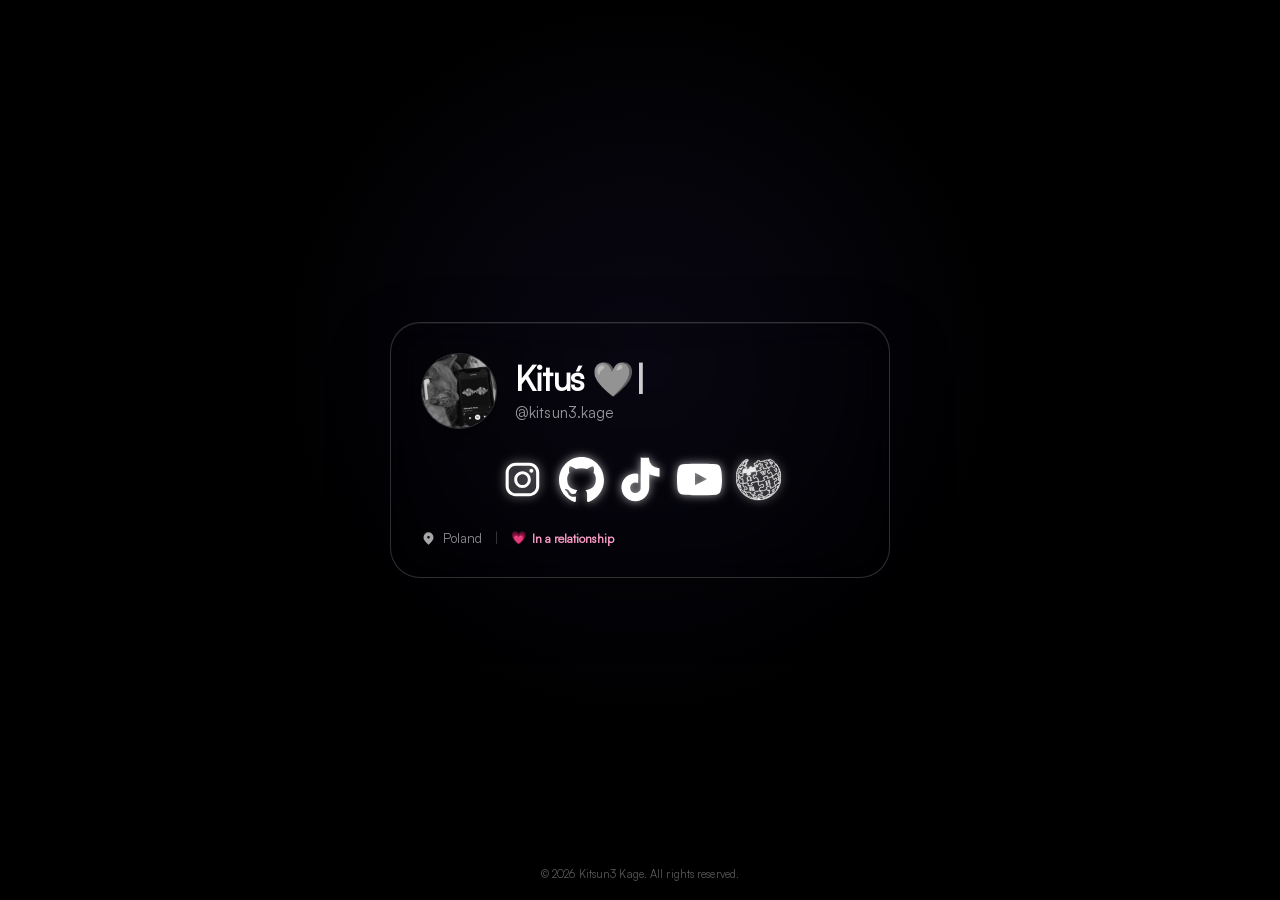
==== commit 79538cac: "Enhance SEO and update social media links Added meta tags for SEO and social sharing. Updated social" ====
--- a/index.html
+++ b/index.html
@@ -4,40 +4,16 @@
     <meta charset="UTF-8">
     <meta name="viewport" content="width=device-width, initial-scale=1.0">
 
+    <meta name="description" content="Kituś — osobista strona Kitsun3 Kage.">
+    <meta name="theme-color" content="#000000">
+    <meta property="og:title" content="Kituś 🩶">
+    <meta property="og:description" content="Kitsun3 Kage — portfolio i linki.">
+    <meta property="og:image" content="logo.jpeg">
+
     <link rel="icon" type="image/png" href="favicon.png">
     <link rel="stylesheet" href="style.css">
 
     <title>Kituś 🩶</title>
-
-    <style>
-        .relationship-info {
-            display: flex;
-            align-items: center;
-            gap: 6px;
-            font-size: 0.9em;
-            color: #ff9ecb;
-            font-weight: 600;
-        }
-
-        .relationship-heart {
-            font-size: 1em;
-            line-height: 1;
-            animation: heartPulse 1.6s infinite;
-            transform-origin: center;
-            display: inline-block;
-        }
-
-        @keyframes heartPulse {
-            0%, 100% {
-                transform: scale(1);
-                opacity: 1;
-            }
-            50% {
-                transform: scale(1.25);
-                opacity: 0.85;
-            }
-        }
-    </style>
 </head>
 
 <body>
@@ -47,33 +23,38 @@
             <div class="profile">
                 <img src="logo.jpeg" alt="Kitsun3 Kage" class="logo">
                 <div class="profile-text">
-                    <h1 id="typing-name" style="font-weight: 700;">
-                        <span id="typing-text"></span><span class="cursor">|</span>
+                    <h1 id="typing-name" aria-label="Kituś">
+                        <span id="typing-text" aria-hidden="true"></span><span class="cursor" aria-hidden="true">|</span>
                     </h1>
                     <p>@kitsun3.kage</p>
                 </div>
             </div>
 
             <div class="socials">
-                <button class="social-button" type="button" onclick="window.open('https://www.instagram.com/kitsun3.kage', '_blank')" aria-label="Instagram">
-                    <img src="instagram-icon.svg" alt="Instagram">
-                </button>
-                <button class="social-button" type="button" onclick="window.open('https://github.com/kitsun3kage', '_blank')" aria-label="GitHub">
-                    <img src="github-icon.svg" alt="GitHub">
-                </button>
-                <button class="social-button" type="button" onclick="window.open('https://www.tiktok.com/@kitsun3.kage', '_blank')" aria-label="TikTok">
-                    <img src="tiktok-icon.svg" alt="TikTok">
-                </button>
-                <button class="social-button" type="button" onclick="window.open('https://www.youtube.com/@kitsun3kage', '_blank')" aria-label="YouTube">
-                    <img src="youtube-icon.svg" alt="YouTube">
-                </button>
-                <button class="social-button" type="button" onclick="window.open('https://pl.wikipedia.org/wiki/Wikipedysta:Kitsun3_Kage', '_blank')" aria-label="Wikipedia">
-                    <img src="wikipedia-icon.svg" alt="Wikipedia">
-                </button>
+                <a class="social-button" href="https://www.instagram.com/kitsun3.kage"
+                   target="_blank" rel="noopener noreferrer" aria-label="Instagram">
+                    <img src="instagram-icon.svg" alt="">
+                </a>
+                <a class="social-button" href="https://github.com/kitsun3kage"
+                   target="_blank" rel="noopener noreferrer" aria-label="GitHub">
+                    <img src="github-icon.svg" alt="">
+                </a>
+                <a class="social-button" href="https://www.tiktok.com/@kitsun3.kage"
+                   target="_blank" rel="noopener noreferrer" aria-label="TikTok">
+                    <img src="tiktok-icon.svg" alt="">
+                </a>
+                <a class="social-button" href="https://www.youtube.com/@kitsun3kage"
+                   target="_blank" rel="noopener noreferrer" aria-label="YouTube">
+                    <img src="youtube-icon.svg" alt="">
+                </a>
+                <a class="social-button" href="https://pl.wikipedia.org/wiki/Wikipedysta:Kitsun3_Kage"
+                   target="_blank" rel="noopener noreferrer" aria-label="Wikipedia">
+                    <img src="wikipedia-icon.svg" alt="">
+                </a>
             </div>
 
             <div class="site-info">
-                <div class="visitor-count">
+                <div class="visitor-count" id="visitor-count-wrapper">
                     <img src="views.svg" alt="">
                     <span id="visitor-count">...</span>
                 </div>
@@ -84,16 +65,16 @@
                 </div>
                 <span class="info-separator">|</span>
                 <div class="relationship-info" title="Status / Relationship status">
-                    <span class="relationship-heart">💗</span>
+                    <span class="relationship-heart" aria-hidden="true">💗</span>
                     <span id="relationship-text">W związku</span>
                 </div>
             </div>
         </section>
     </main>
 
-    <video autoplay muted loop playsinline id="background-video">
+    <video autoplay muted loop playsinline preload="metadata"
+           id="background-video" aria-hidden="true" tabindex="-1">
         <source src="peaceful-meadow-moewalls-com.mp4" type="video/mp4">
-        Twoja przeglądarka nie obsługuje odtwarzania wideo.
     </video>
 
     <footer>
@@ -101,31 +82,41 @@
     </footer>
 
     <script>
+        const prefersReducedMotion = window.matchMedia("(prefers-reduced-motion: reduce)").matches;
+
+        /* ---------- TILT 3D (myszka) ---------- */
         const profileBox = document.getElementById("profile-box");
-
-        // --- TILT 3D (myszka) ---
+        const desktopPointer = window.matchMedia("(hover: hover) and (pointer: fine)");
+
         let targetTiltX = 0, currentTiltX = 0;
         let targetTiltY = 0, currentTiltY = 0;
-
-        function lerp(start, end, amt) {
-            return (1 - amt) * start + amt * end;
-        }
+        let rafId = null;
+
+        const lerp = (start, end, amt) => (1 - amt) * start + amt * end;
 
         function renderLoop() {
-            requestAnimationFrame(renderLoop);
-
             currentTiltX = lerp(currentTiltX, targetTiltX, 0.12);
             currentTiltY = lerp(currentTiltY, targetTiltY, 0.12);
 
             if (profileBox) {
-                profileBox.style.transform = `perspective(1000px) rotateX(${currentTiltX.toFixed(2)}deg) rotateY(${currentTiltY.toFixed(2)}deg)`;
-            }
-        }
-        renderLoop();
-
-        const desktopPointer = window.matchMedia("(hover: hover) and (pointer: fine)");
-
-        if (profileBox && desktopPointer.matches) {
+                profileBox.style.transform =
+                    `perspective(1000px) rotateX(${currentTiltX.toFixed(2)}deg) rotateY(${currentTiltY.toFixed(2)}deg)`;
+            }
+
+            const stillMoving =
+                Math.abs(currentTiltX - targetTiltX) > 0.01 ||
+                Math.abs(currentTiltY - targetTiltY) > 0.01;
+
+            rafId = stillMoving ? requestAnimationFrame(renderLoop) : null;
+        }
+
+        function scheduleRender() {
+            if (rafId === null) {
+                rafId = requestAnimationFrame(renderLoop);
+            }
+        }
+
+        if (profileBox && desktopPointer.matches && !prefersReducedMotion) {
             profileBox.addEventListener("mousemove", (event) => {
                 const rect = profileBox.getBoundingClientRect();
                 const x = event.clientX - rect.left;
@@ -134,17 +125,21 @@
                 const centerY = rect.height / 2;
                 targetTiltY = ((x - centerX) / centerX) * -6;
                 targetTiltX = ((centerY - y) / centerY) * -6;
+                scheduleRender();
             });
 
             profileBox.addEventListener("mouseleave", () => {
                 targetTiltX = 0;
                 targetTiltY = 0;
+                scheduleRender();
             });
         }
 
-        // Animacja wpisywania tekstu
+        /* ---------- ANIMACJA WPISYWANIA ---------- */
         const typingText = document.getElementById("typing-text");
-        const text = "Kituś 🩶";
+        const cursorEl = document.querySelector(".cursor");
+        const fullText = "Kituś 🩶";
+        const chars = Array.from(fullText);
         let typingIndex = 0;
         let deleting = false;
 
@@ -152,8 +147,8 @@
             if (!typingText) return;
 
             if (!deleting) {
-                if (typingIndex < text.length) {
-                    typingText.textContent = text.substring(0, typingIndex + 1);
+                if (typingIndex < chars.length) {
+                    typingText.textContent = chars.slice(0, typingIndex + 1).join("");
                     typingIndex++;
                     setTimeout(typingAnimation, 110);
                 } else {
@@ -163,7 +158,7 @@
             } else {
                 if (typingIndex > 0) {
                     typingIndex--;
-                    typingText.textContent = text.substring(0, typingIndex);
+                    typingText.textContent = chars.slice(0, typingIndex).join("");
                     setTimeout(typingAnimation, 70);
                 } else {
                     deleting = false;
@@ -171,86 +166,67 @@
                 }
             }
         }
-        typingAnimation();
-
-        // Licznik odwiedzin
+
+        if (typingText) {
+            if (prefersReducedMotion) {
+                typingText.textContent = fullText;
+                if (cursorEl) cursorEl.style.display = "none";
+            } else {
+                typingAnimation();
+            }
+        }
+
+        /* ---------- LICZNIK ODWIEDZIN ---------- */
+        const visitorCountWrapper = document.getElementById("visitor-count-wrapper");
         const visitorCount = document.getElementById("visitor-count");
         const counterUrl = "https://api.counterapi.dev/v2/kitsun3kage-portfolio/kitu-portfolio-2026/up";
 
         async function updateVisitorCount() {
-            if (!visitorCount) return;
+            if (!visitorCount || !visitorCountWrapper) return;
             try {
                 const response = await fetch(counterUrl);
                 if (!response.ok) throw new Error("Counter request failed");
                 const data = await response.json();
-                if (data && data.data && data.data.up_count !== undefined) {
-                    visitorCount.textContent = data.data.up_count.toLocaleString("pl-PL");
-                } else {
-                    visitorCount.textContent = "0";
-                }
-            } catch (error) {
-                console.error("Nie udało się pobrać licznika odwiedzin:", error);
-                visitorCount.textContent = "0";
+                const count = data?.data?.up_count;
+                if (typeof count === "number") {
+                    visitorCount.textContent = count.toLocaleString("pl-PL");
+                } else {
+                    visitorCountWrapper.classList.add("hidden");
+                }
+            } catch {
+                visitorCountWrapper.classList.add("hidden");
             }
         }
         updateVisitorCount();
 
-        // --- Automatyczne wykrywanie języka: status i kraj ---
+        /* ---------- AUTO-DETEKCJA JĘZYKA ---------- */
         const relationshipText = document.getElementById("relationship-text");
         const countryText = document.getElementById("country-text");
 
         const relationshipLabels = {
-            pl: "W związku",
-            en: "In a relationship",
-            de: "In einer Beziehung",
-            es: "En una relación",
-            fr: "En couple",
-            it: "Impegnato/a",
-            pt: "Em um relacionamento",
-            nl: "In een relatie",
-            cs: "Ve vztahu",
-            sk: "Vo vzťahu",
-            uk: "У стосунках",
-            ru: "В отношениях",
-            sv: "I ett förhållande",
-            no: "I et forhold",
-            da: "I et forhold",
-            fi: "Parisuhteessa",
-            lt: "Santykiai",
-            lv: "Attiecībās",
+            pl: "W związku",      en: "In a relationship", de: "In einer Beziehung",
+            es: "En una relación", fr: "En couple",         it: "Impegnato/a",
+            pt: "Em um relacionamento", nl: "In een relatie", cs: "Ve vztahu",
+            sk: "Vo vzťahu",      uk: "У стосунках",        ru: "В отношениях",
+            sv: "I ett förhållande", no: "I et forhold",    da: "I et forhold",
+            fi: "Parisuhteessa",  lt: "Santykiai",          lv: "Attiecībās",
             et: "Suhtes"
         };
 
         const countryLabels = {
-            pl: "Polska",
-            en: "Poland",
-            de: "Polen",
-            es: "Polonia",
-            fr: "Pologne",
-            it: "Polonia",
-            pt: "Polónia",
-            nl: "Polen",
-            cs: "Polsko",
-            sk: "Poľsko",
-            uk: "Польща",
-            ru: "Польша",
-            sv: "Polen",
-            no: "Polen",
-            da: "Polen",
-            fi: "Puola",
-            lt: "Lenkija",
-            lv: "Polija",
+            pl: "Polska",         en: "Poland",             de: "Polen",
+            es: "Polonia",        fr: "Pologne",            it: "Polonia",
+            pt: "Polónia",        nl: "Polen",              cs: "Polsko",
+            sk: "Poľsko",         uk: "Польща",             ru: "Польша",
+            sv: "Polen",          no: "Polen",              da: "Polen",
+            fi: "Puola",          lt: "Lenkija",            lv: "Polija",
             et: "Poola"
         };
 
-        function getBrowserLanguage() {
-            return (navigator.language || navigator.userLanguage || "en")
-                .toLowerCase()
-                .split("-")[0];
-        }
-
         function applyLanguage() {
-            const lang = getBrowserLanguage();
+            const lang = (navigator.language || "en").toLowerCase().split("-")[0];
+
+            document.documentElement.lang = lang;
 
             if (relationshipText) {
                 relationshipText.textContent = relationshipLabels[lang] || relationshipLabels.en;
@@ -261,6 +237,18 @@
         }
 
         applyLanguage();
+
+        /* ---------- PAUZA WIDEO W TLE ---------- */
+        const bgVideo = document.getElementById("background-video");
+        if (bgVideo) {
+            document.addEventListener("visibilitychange", () => {
+                if (document.hidden) {
+                    bgVideo.pause();
+                } else {
+                    bgVideo.play().catch(() => {});
+                }
+            });
+        }
     </script>
 </body>
 </html>
--- a/style.css
+++ b/style.css
@@ -20,6 +20,7 @@
 body {
     width: 100%;
     min-height: 100vh;
+    min-height: 100dvh;
     overflow-x: hidden;
     background: #000;
     color: #fff;
@@ -44,11 +45,7 @@
     content: "";
     position: fixed;
     inset: 0;
-    background: linear-gradient(
-        180deg,
-        rgba(0, 0, 0, 0.22),
-        rgba(0, 0, 0, 0.42)
-    );
+    background: linear-gradient(180deg, rgba(0, 0, 0, 0.22), rgba(0, 0, 0, 0.42));
     z-index: -9;
     pointer-events: none;
 }
@@ -69,6 +66,7 @@
 .page {
     width: 100%;
     min-height: 100vh;
+    min-height: 100dvh;
     padding: 24px;
     display: flex;
     align-items: center;
@@ -166,7 +164,8 @@
     justify-content: center;
     background: transparent;
     border: none;
-    cursor: pointer;
+    text-decoration: none;
+    border-radius: 8px;
 }
 
 .social-button img {
@@ -177,16 +176,23 @@
     transition: transform 0.2s ease, filter 0.2s ease;
 }
 
-.social-button:hover img {
+.social-button:hover img,
+.social-button:focus-visible img {
     transform: scale(1.1);
     filter: drop-shadow(0 0 9px rgba(255, 255, 255, 0.85));
 }
 
+.social-button:focus-visible {
+    outline: 2px solid #fff;
+    outline-offset: 3px;
+}
+
 .site-info {
     width: 100%;
     display: flex;
     align-items: center;
     justify-content: flex-start;
+    flex-wrap: wrap;
     gap: 12px;
     margin-top: 28px;
     color: rgba(255, 255, 255, 0.55);
@@ -198,6 +204,11 @@
     display: flex;
     align-items: center;
     gap: 7px;
+}
+
+.visitor-count.hidden,
+.visitor-count.hidden + .info-separator {
+    display: none;
 }
 
 .visitor-count img,
@@ -212,6 +223,28 @@
     color: rgba(255, 255, 255, 0.22);
 }
 
+.relationship-info {
+    display: flex;
+    align-items: center;
+    gap: 6px;
+    font-size: 0.95em;
+    color: #ff9ecb;
+    font-weight: 600;
+}
+
+.relationship-heart {
+    font-size: 1em;
+    line-height: 1;
+    animation: heartPulse 1.6s infinite;
+    transform-origin: center;
+    display: inline-block;
+}
+
+@keyframes heartPulse {
+    0%, 100% { transform: scale(1); opacity: 1; }
+    50% { transform: scale(1.25); opacity: 0.85; }
+}
+
 footer {
     position: fixed;
     left: 0;
@@ -228,284 +261,14 @@
     color: rgba(255, 255, 255, 0.35);
     letter-spacing: 0.1px;
     text-align: center;
-}
-
-/* EKRAN STARTOWY FULLSCREEN */
-.music-start-screen {
-    position: fixed;
-    inset: 0;
-    width: 100%;
-    height: 100%;
-    background: #000;
-    display: flex;
-    align-items: center;
-    justify-content: center;
-    z-index: 99999;
-    opacity: 1;
-    visibility: visible;
-    transition: opacity 0.5s ease, visibility 0.5s ease;
-}
-
-.music-start-screen.hidden {
-    opacity: 0;
-    visibility: hidden;
-    pointer-events: none;
-}
-
-.music-start-content {
-    width: min(420px, calc(100% - 40px));
-    text-align: center;
-}
-
-.music-start-content h2 {
-    margin-bottom: 28px;
-    color: #fff;
-    font-size: clamp(24px, 5vw, 32px);
-    line-height: 1.2;
-    font-weight: 700;
-    letter-spacing: -0.6px;
-}
-
-.music-start-buttons {
-    display: flex;
-    align-items: center;
-    justify-content: center;
-    gap: 12px;
-}
-
-.music-start-button {
-    min-width: 110px;
-    height: 46px;
-    padding: 0 24px;
-    border: 1px solid rgba(255, 255, 255, 0.2);
-    border-radius: 14px;
-    background: #fff;
-    color: #000;
-    font-family: inherit;
-    font-size: 14px;
-    font-weight: 700;
-    cursor: pointer;
-    transition: transform 0.2s ease, background 0.2s ease, border-color 0.2s ease;
-}
-
-.music-start-button:hover {
-    transform: translateY(-2px);
-    background: #ededed;
-}
-
-.music-start-button.secondary {
-    background: rgba(255, 255, 255, 0.07);
-    color: #fff;
-    border-color: rgba(255, 255, 255, 0.2);
-}
-
-.music-start-button.secondary:hover {
-    background: rgba(255, 255, 255, 0.13);
-}
-
-/* ODTWARZACZ AUDIO */
-.audio-control {
-    position: fixed;
-    left: 22px;
-    bottom: 22px;
-    width: 48px;
-    height: 48px;
-    z-index: 5000;
-    border: 1px solid rgba(255, 255, 255, 0.22);
-    border-radius: 15px;
-    background: rgba(10, 10, 10, 0.68);
-    backdrop-filter: blur(18px);
-    -webkit-backdrop-filter: blur(18px);
-    box-shadow:
-        0 12px 35px rgba(0, 0, 0, 0.35),
-        inset 0 1px 0 rgba(255, 255, 255, 0.06);
-    overflow: hidden;
-    transition: width 0.35s cubic-bezier(0.22, 1, 0.36, 1), height 0.35s ease, border-radius 0.35s ease, background 0.25s ease;
-}
-
-.audio-control:not(.muted) {
-    width: 330px;
-    height: 74px;
-    border-radius: 19px;
-    background: rgba(10, 10, 10, 0.82);
-}
-
-.audio-control.muted:hover {
-    width: 180px;
-    height: 74px;
-    border-radius: 19px;
-    background: rgba(10, 10, 10, 0.82);
-}
-
-.audio-control-inner {
-    width: 100%;
-    height: 100%;
-    display: flex;
-    align-items: center;
-    padding-right: 16px;
-}
-
-.audio-icon {
-    width: 48px;
-    height: 48px;
-    min-width: 48px;
-    display: flex;
-    align-items: center;
-    justify-content: center;
-}
-
-.audio-note {
-    color: #fff;
-    font-family: Arial, sans-serif;
-    font-size: 23px;
-    line-height: 1;
-}
-
-.audio-info {
-    width: 0;
-    min-width: 0;
-    opacity: 0;
-    overflow: hidden;
-    display: flex;
-    align-items: center;
-    gap: 10px;
-    transition: width 0.35s ease, opacity 0.25s ease, margin 0.35s ease;
-}
-
-.audio-control:not(.muted) .audio-info {
-    width: 155px;
-    opacity: 1;
-    margin-right: 10px;
-}
-
-.audio-cover {
-    width: 38px;
-    height: 38px;
-    min-width: 38px;
-    border-radius: 10px;
-    border: 1px solid rgba(255, 255, 255, 0.12);
-    background: linear-gradient(135deg, #171717, #303030);
-    display: flex;
-    align-items: center;
-    justify-content: center;
-    color: #fff;
-    font-size: 18px;
-    overflow: hidden; /* Dodane dla przycięcia rogów obrazka */
-}
-
-/* Dodane ostylowanie obrazka okładki */
-.audio-cover img {
-    width: 100%;
-    height: 100%;
-    object-fit: cover;
-    display: block;
-}
-
-.audio-text {
-    min-width: 0;
-    display: flex;
-    flex-direction: column;
-    gap: 2px;
-}
-
-.audio-artist,
-.audio-title {
-    display: block;
-    overflow: hidden;
-    text-overflow: ellipsis;
-    white-space: nowrap;
-}
-
-.audio-artist {
-    color: rgba(255, 255, 255, 0.52);
-    font-size: 12px;
-}
-
-.audio-title {
-    color: #fff;
-    font-size: 13px;
-}
-
-.audio-slider-wrapper {
-    flex: 1;
-    min-width: 90px;
-    display: flex;
-    align-items: center;
-    opacity: 0;
-    transform: translateX(8px);
-    transition: opacity 0.25s ease, transform 0.3s ease;
-}
-
-.audio-control:not(.muted) .audio-slider-wrapper,
-.audio-control:hover .audio-slider-wrapper {
-    opacity: 1;
-    transform: translateX(0);
-}
-
-#audio-volume {
-    width: 100%;
-    height: 4px;
-    margin: 0;
-    padding: 0;
-    appearance: none;
-    -webkit-appearance: none;
-    border: none;
-    outline: none;
-    border-radius: 999px;
-    cursor: pointer;
-    background: linear-gradient(
-        to right,
-        #fff 0%,
-        #fff var(--volume),
-        rgba(255, 255, 255, 0.2) var(--volume),
-        rgba(255, 255, 255, 0.2) 100%
-    );
-}
-
-#audio-volume::-webkit-slider-runnable-track {
-    width: 100%;
-    height: 4px;
-    border-radius: 999px;
-    background: transparent;
-}
-
-#audio-volume::-webkit-slider-thumb {
-    width: 13px;
-    height: 13px;
-    margin-top: -4.5px;
-    appearance: none;
-    -webkit-appearance: none;
-    border: none;
-    border-radius: 50%;
-    background: #fff;
-    box-shadow: 0 0 8px rgba(255, 255, 255, 0.3);
-}
-
-#audio-volume::-moz-range-track {
-    width: 100%;
-    height: 4px;
-    border-radius: 999px;
-    background: rgba(255, 255, 255, 0.2);
-}
-
-#audio-volume::-moz-range-progress {
-    height: 4px;
-    border-radius: 999px;
-    background: #fff;
-}
-
-#audio-volume::-moz-range-thumb {
-    width: 13px;
-    height: 13px;
-    border: none;
-    border-radius: 50%;
-    background: #fff;
-    box-shadow: 0 0 8px rgba(255, 255, 255, 0.3);
+    pointer-events: auto;
+    user-select: text;
 }
 
 /* RESPONSYWNOŚĆ */
 @media (max-width: 600px) {
     .page { padding: 18px; }
+    .box { backdrop-filter: blur(10px); -webkit-backdrop-filter: blur(10px); }
     .profile-box { padding: 24px; border-radius: 26px; min-height: 0; }
     .profile { gap: 14px; }
     .logo { width: 62px; height: 62px; flex-basis: 62px; }
@@ -517,14 +280,6 @@
     .site-info { margin-top: 24px; gap: 10px; font-size: 12px; }
     footer { bottom: 12px; }
     footer p { font-size: 10px; }
-    .music-start-content { width: calc(100% - 36px); }
-    .music-start-content h2 { font-size: 24px; margin-bottom: 24px; }
-    .music-start-buttons { gap: 10px; }
-    .music-start-button { min-width: 100px; height: 44px; }
-    .audio-control { left: 14px; bottom: 14px; }
-    .audio-control:not(.muted) {
-        width: min(330px, calc(100vw - 28px));
-    }
 }
 
 @media (max-width: 380px) {
@@ -536,6 +291,20 @@
     .social-button { width: 30px; height: 30px; }
     .social-button img { width: 20px; height: 20px; }
     .site-info { gap: 8px; }
-    .music-start-content h2 { font-size: 22px; }
-    .music-start-button { min-width: 92px; padding: 0 18px; }
-}
+}
+
+/* DOSTĘPNOŚĆ — ograniczony ruch */
+@media (prefers-reduced-motion: reduce) {
+    .cursor,
+    .relationship-heart {
+        animation: none;
+    }
+    .profile-box {
+        transition: none;
+        transform: none !important;
+        will-change: auto;
+    }
+    .social-button img {
+        transition: none;
+    }
+}
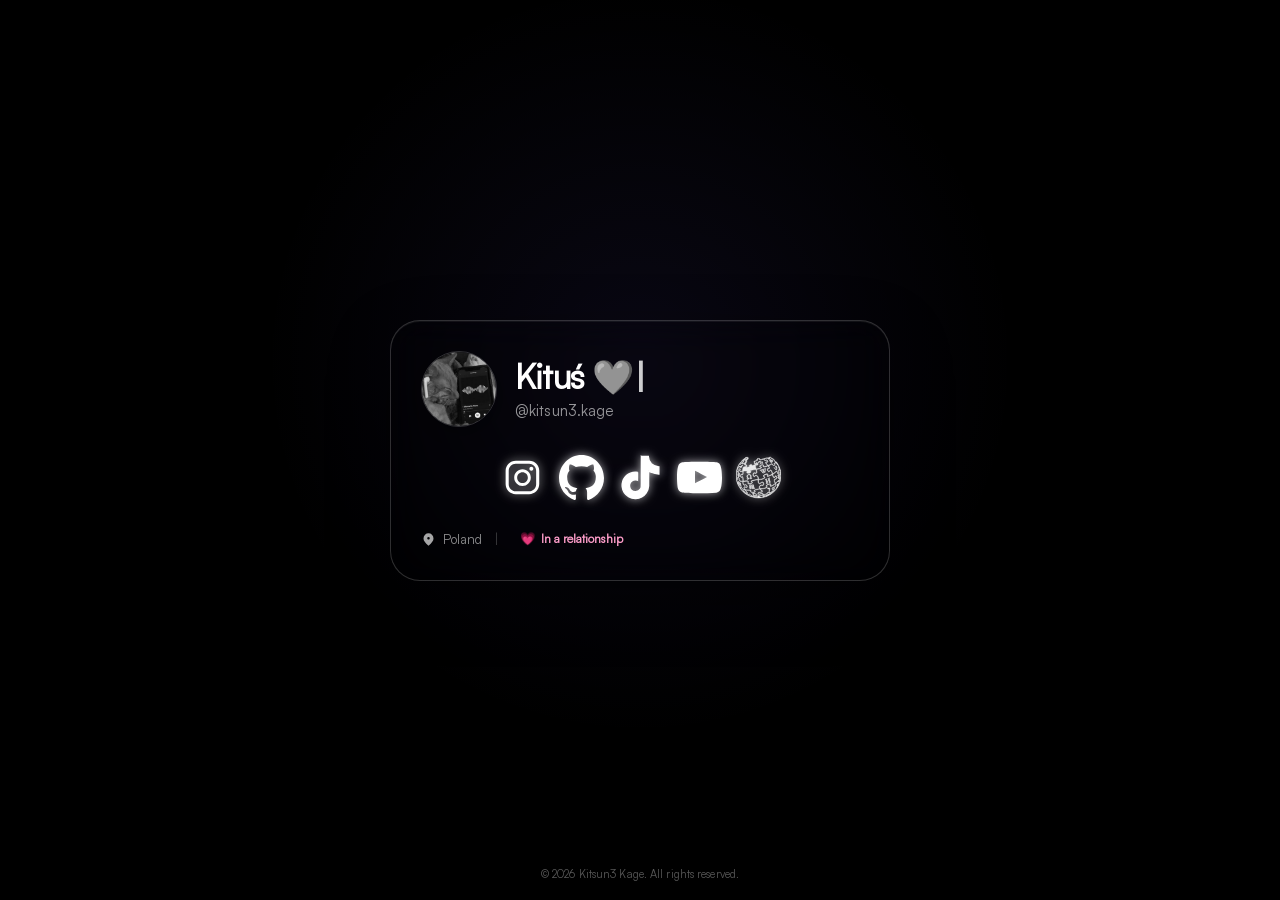
==== commit 9ca769a9: "Update index.html" ====
--- a/index.html
+++ b/index.html
@@ -64,7 +64,7 @@
                     <span id="country-text">Polska</span>
                 </div>
                 <span class="info-separator">|</span>
-                <div class="relationship-info" title="Status / Relationship status">
+                <div class="relationship-info" title="Status">
                     <span class="relationship-heart" aria-hidden="true">💗</span>
                     <span id="relationship-text">W związku</span>
                 </div>
@@ -238,6 +238,39 @@
 
         applyLanguage();
 
+        /* ---------- EASTER EGG: ZWIĄZEK RADZIECKI ---------- */
+        const relationshipInfo = document.querySelector(".relationship-info");
+        const relationshipHeart = document.querySelector(".relationship-heart");
+
+        const SOVIET_TEXT = "W Związku Radzieckim";
+        const SOVIET_ICON = "☭";
+        const HEART_ICON = "💗";
+
+        let savedRelationshipText = null;
+
+        function enterSovietMode() {
+            if (!relationshipInfo || !relationshipText || !relationshipHeart) return;
+            if (savedRelationshipText !== null) return;
+            savedRelationshipText = relationshipText.textContent;
+            relationshipHeart.textContent = SOVIET_ICON;
+            relationshipText.textContent = SOVIET_TEXT;
+            relationshipInfo.classList.add("soviet");
+        }
+
+        function exitSovietMode() {
+            if (!relationshipInfo || !relationshipText || !relationshipHeart) return;
+            if (savedRelationshipText === null) return;
+            relationshipInfo.classList.remove("soviet");
+            relationshipHeart.textContent = HEART_ICON;
+            relationshipText.textContent = savedRelationshipText;
+            savedRelationshipText = null;
+        }
+
+        if (relationshipInfo) {
+            relationshipInfo.addEventListener("mouseenter", enterSovietMode);
+            relationshipInfo.addEventListener("mouseleave", exitSovietMode);
+        }
+
         /* ---------- PAUZA WIDEO W TLE ---------- */
         const bgVideo = document.getElementById("background-video");
         if (bgVideo) {
--- a/style.css
+++ b/style.css
@@ -223,6 +223,7 @@
     color: rgba(255, 255, 255, 0.22);
 }
 
+/* STATUS / EASTER EGG: ZWIĄZEK RADZIECKI */
 .relationship-info {
     display: flex;
     align-items: center;
@@ -230,6 +231,16 @@
     font-size: 0.95em;
     color: #ff9ecb;
     font-weight: 600;
+    padding: 2px 8px;
+    border-radius: 8px;
+    border: 1px solid transparent;
+    cursor: help;
+    transition:
+        color 0.25s ease,
+        background 0.25s ease,
+        border-color 0.25s ease,
+        box-shadow 0.25s ease,
+        transform 0.3s ease;
 }
 
 .relationship-heart {
@@ -243,6 +254,39 @@
 @keyframes heartPulse {
     0%, 100% { transform: scale(1); opacity: 1; }
     50% { transform: scale(1.25); opacity: 0.85; }
+}
+
+.relationship-info.soviet {
+    color: #ffd700;
+    background: linear-gradient(135deg, #c1121f, #780000);
+    border-color: #ffd700;
+    box-shadow:
+        0 0 14px rgba(255, 215, 0, 0.5),
+        inset 0 0 10px rgba(0, 0, 0, 0.35);
+    animation: sovietWave 1.4s ease-in-out infinite;
+}
+
+.relationship-info.soviet .relationship-heart {
+    font-size: 1.15em;
+    color: #ffd700;
+    text-shadow: 0 0 8px rgba(255, 215, 0, 0.85);
+    animation: sovietSwing 0.9s ease-in-out infinite;
+}
+
+.relationship-info.soviet #relationship-text {
+    color: #fff;
+    letter-spacing: 0.3px;
+    text-shadow: 0 0 6px rgba(255, 255, 255, 0.45);
+}
+
+@keyframes sovietWave {
+    0%, 100% { transform: rotate(-1.2deg) scale(1.04); }
+    50% { transform: rotate(1.2deg) scale(1.06); }
+}
+
+@keyframes sovietSwing {
+    0%, 100% { transform: rotate(-12deg); }
+    50% { transform: rotate(12deg); }
 }
 
 footer {
@@ -307,4 +351,11 @@
     .social-button img {
         transition: none;
     }
-}
+    .relationship-info.soviet {
+        animation: none;
+        transform: scale(1.04);
+    }
+    .relationship-info.soviet .relationship-heart {
+        animation: none;
+    }
+}
